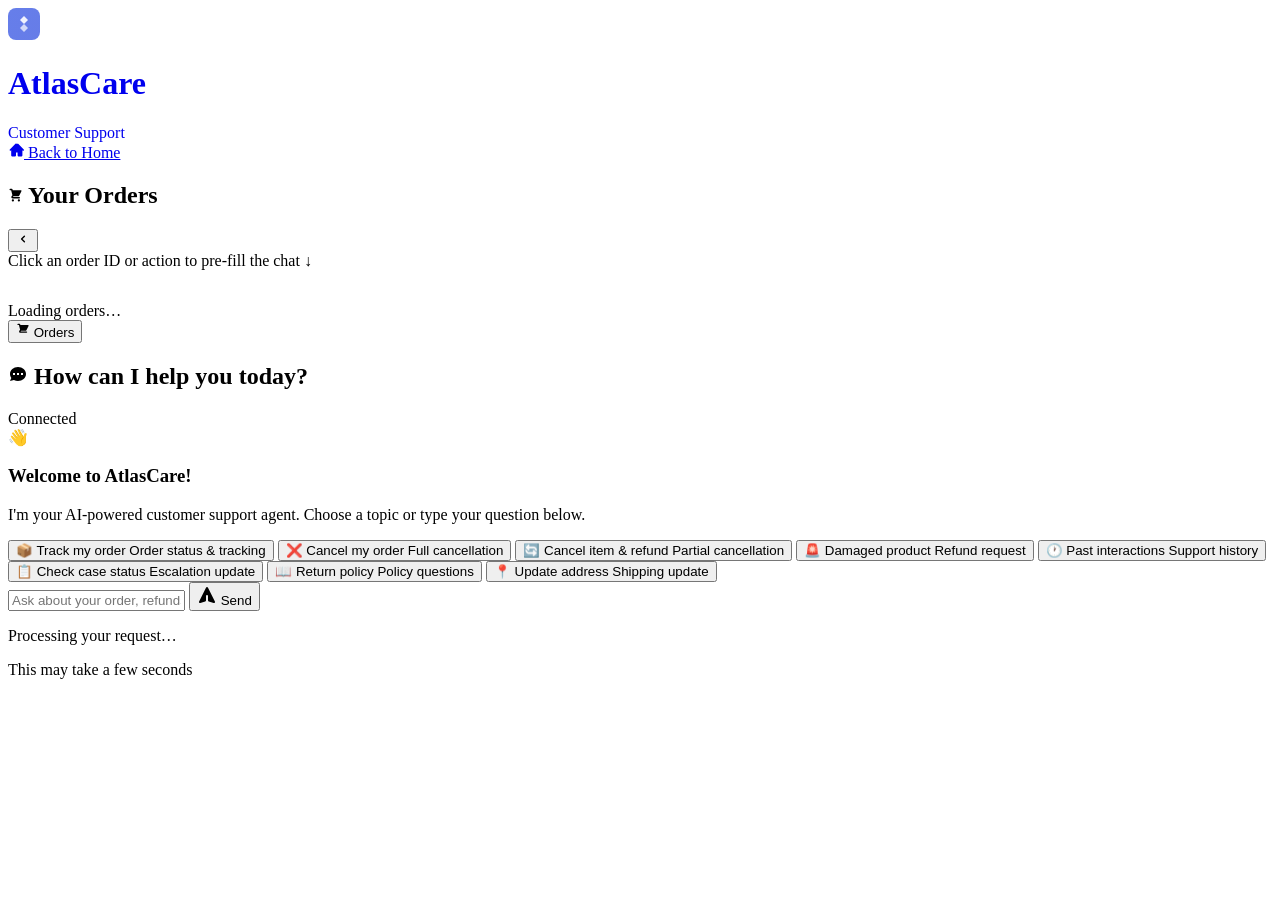
==== frontend/chat.html @ 0a65d342 "Initial commit — AtlasCare MLE Track Transfer submission - LangGraph + Pydantic AI agent pipeline (J" ====
<!DOCTYPE html>
<html lang="en">
<head>
  <meta charset="UTF-8" />
  <meta name="viewport" content="width=device-width, initial-scale=1.0" />
  <title>AtlasCare — Customer Support</title>
  <link rel="stylesheet" href="/static/style.css" />
  <link rel="stylesheet" href="/static/chat.css" />
  <link rel="preconnect" href="https://fonts.googleapis.com">
  <link rel="preconnect" href="https://fonts.gstatic.com" crossorigin>
  <link href="https://fonts.googleapis.com/css2?family=Inter:wght@300;400;500;600;700&display=swap" rel="stylesheet">
</head>
<body>

  <!-- Header -->
  <header class="header">
    <div class="header-content">
      <a href="/" class="logo" style="text-decoration:none;">
        <svg width="32" height="32" viewBox="0 0 32 32" fill="none" xmlns="http://www.w3.org/2000/svg">
          <rect width="32" height="32" rx="8" fill="url(#grad1)"/>
          <path d="M16 8L20 12L16 16L12 12L16 8Z" fill="white" opacity="0.9"/>
          <path d="M16 16L20 20L16 24L12 20L16 16Z" fill="white" opacity="0.7"/>
          <defs>
            <linearGradient id="grad1" x1="0" y1="0" x2="32" y2="32">
              <stop offset="0%" stop-color="#667eea"/>
              <stop offset="100%" stop-color="#764ba2"/>
            </linearGradient>
          </defs>
        </svg>
        <div class="logo-text">
          <h1>AtlasCare</h1>
          <span class="version">Customer Support</span>
        </div>
      </a>

      <!-- Per-session stats -->
      <div class="header-stats" id="sessionStats">
        <div class="stat-card" id="sessionMsgCard" style="display:none">
          <div class="stat-icon">💬</div>
          <div class="stat-content">
            <span class="stat-value" id="sessionMsgCount">0</span>
            <span class="stat-label">Messages</span>
          </div>
        </div>
        <div class="stat-card" id="sessionLatencyCard" style="display:none">
          <div class="stat-icon">⚡</div>
          <div class="stat-content">
            <span class="stat-value" id="sessionAvgLatency">—</span>
            <span class="stat-label">Avg Response</span>
          </div>
        </div>
      </div>

      <a href="/" class="ops-link" title="Back to Home">
        <svg width="16" height="16" fill="currentColor" viewBox="0 0 20 20">
          <path d="M10.707 2.293a1 1 0 00-1.414 0l-7 7a1 1 0 001.414 1.414L4 10.414V17a1 1 0 001 1h4a1 1 0 001-1v-4h2v4a1 1 0 001 1h4a1 1 0 001-1v-6.586l.293.293a1 1 0 001.414-1.414l-7-7z"/>
        </svg>
        Back to Home
      </a>
    </div>
  </header>

  <!-- Two-column layout -->
  <main class="chat-main">

    <!-- LEFT: Orders sidebar -->
    <aside class="orders-sidebar" id="ordersSidebar">
      <div class="orders-sidebar-header">
        <h2>
          <svg width="15" height="15" fill="currentColor" viewBox="0 0 20 20">
            <path d="M3 1a1 1 0 000 2h1.22l.305 1.222a.997.997 0 00.01.042l1.358 5.43-.893.892C3.74 11.846 4.632 14 6.414 14H15a1 1 0 000-2H6.414l1-1H14a1 1 0 00.894-.553l3-6A1 1 0 0017 3H6.28l-.31-1.243A1 1 0 005 1H3z"/>
            <path d="M16 16.5a1.5 1.5 0 11-3 0 1.5 1.5 0 013 0zM6.5 18a1.5 1.5 0 100-3 1.5 1.5 0 000 3z"/>
          </svg>
          Your Orders
        </h2>
        <button class="sidebar-collapse-btn" id="sidebarCollapseBtn" title="Collapse sidebar">
          <svg width="14" height="14" fill="currentColor" viewBox="0 0 20 20">
            <path fill-rule="evenodd" d="M12.707 5.293a1 1 0 010 1.414L9.414 10l3.293 3.293a1 1 0 01-1.414 1.414l-4-4a1 1 0 010-1.414l4-4a1 1 0 011.414 0z" clip-rule="evenodd"/>
          </svg>
        </button>
      </div>

      <div class="orders-hint">
        Click an order ID or action to pre-fill the chat ↓
      </div>

      <div class="orders-list" id="ordersList">
        <div class="orders-loading" id="ordersLoading">
          <div class="spinner" style="width:24px;height:24px;border-width:3px;margin:0 auto 0.5rem"></div>
          <span>Loading orders…</span>
        </div>
      </div>
    </aside>

    <!-- Collapsed tab (shown when sidebar is collapsed) -->
    <button class="sidebar-expand-tab" id="sidebarExpandTab" title="Show orders">
      <svg width="14" height="14" fill="currentColor" viewBox="0 0 20 20">
        <path d="M3 1a1 1 0 000 2h1.22l.305 1.222a.997.997 0 00.01.042l1.358 5.43-.893.892C3.74 11.846 4.632 14 6.414 14H15a1 1 0 000-2H6.414l1-1H14a1 1 0 00.894-.553l3-6A1 1 0 0017 3H6.28l-.31-1.243A1 1 0 005 1H3z"/>
      </svg>
      Orders
    </button>

    <!-- RIGHT: Chat -->
    <section class="chat-section">
      <div class="chat-header">
        <h2>
          <svg width="20" height="20" fill="currentColor" viewBox="0 0 20 20">
            <path fill-rule="evenodd" d="M18 10c0 3.866-3.582 7-8 7a8.841 8.841 0 01-4.083-.98L2 17l1.338-3.123C2.493 12.767 2 11.434 2 10c0-3.866 3.582-7 8-7s8 3.134 8 7zM7 9H5v2h2V9zm8 0h-2v2h2V9zM9 9h2v2H9V9z" clip-rule="evenodd"/>
          </svg>
          How can I help you today?
        </h2>
        <div class="connection-status">
          <span class="status-dot"></span>
          <span class="status-text">Connected</span>
        </div>
      </div>

      <div class="chat-window" id="chatWindow">
        <div class="welcome-message" id="welcomeMessage">
          <div class="welcome-icon">👋</div>
          <h3>Welcome to AtlasCare!</h3>
          <p>I'm your AI-powered customer support agent. Choose a topic or type your question below.</p>
          <div class="prompt-grid">
            <button class="prompt-chip" data-prompt="Where is my order ORD-?">
              <span class="chip-icon">📦</span>
              <span class="chip-label">Track my order</span>
              <span class="chip-sub">Order status &amp; tracking</span>
            </button>
            <button class="prompt-chip" data-prompt="I want to cancel my order ORD-">
              <span class="chip-icon">❌</span>
              <span class="chip-label">Cancel my order</span>
              <span class="chip-sub">Full cancellation</span>
            </button>
            <button class="prompt-chip" data-prompt="Please cancel item 1 from order ORD- and refund to HDFC_CREDIT">
              <span class="chip-icon">🔄</span>
              <span class="chip-label">Cancel item &amp; refund</span>
              <span class="chip-sub">Partial cancellation</span>
            </button>
            <button class="prompt-chip" data-prompt="I received a damaged product on order ORD- and want a refund">
              <span class="chip-icon">🚨</span>
              <span class="chip-label">Damaged product</span>
              <span class="chip-sub">Refund request</span>
            </button>
            <button class="prompt-chip" data-prompt="What was my last inquiry about?">
              <span class="chip-icon">🕐</span>
              <span class="chip-label">Past interactions</span>
              <span class="chip-sub">Support history</span>
            </button>
            <button class="prompt-chip" data-prompt="What is the status of my case CASE-">
              <span class="chip-icon">📋</span>
              <span class="chip-label">Check case status</span>
              <span class="chip-sub">Escalation update</span>
            </button>
            <button class="prompt-chip" data-prompt="What is the return policy and refund window?">
              <span class="chip-icon">📖</span>
              <span class="chip-label">Return policy</span>
              <span class="chip-sub">Policy questions</span>
            </button>
            <button class="prompt-chip" data-prompt="Can you update the shipping address for order ORD- to my office address?">
              <span class="chip-icon">📍</span>
              <span class="chip-label">Update address</span>
              <span class="chip-sub">Shipping update</span>
            </button>
          </div>
        </div>
      </div>

      <form id="chatForm" class="chat-input">
        <input
          type="text"
          id="messageInput"
          placeholder="Ask about your order, refunds, returns, policies…"
          autocomplete="off"
          required
        />
        <button type="submit" id="sendBtn">
          <svg width="20" height="20" fill="currentColor" viewBox="0 0 20 20">
            <path d="M10.894 2.553a1 1 0 00-1.788 0l-7 14a1 1 0 001.169 1.409l5-1.429A1 1 0 009 15.571V11a1 1 0 112 0v4.571a1 1 0 00.725.962l5 1.428a1 1 0 001.17-1.408l-7-14z"/>
          </svg>
          Send
        </button>
      </form>
    </section>
  </main>

  <!-- Confirmation Modal -->
  <div class="modal-overlay" id="confirmModal" style="display:none;">
    <div class="modal-box">
      <div class="modal-icon">⚠️</div>
      <h2>Are you sure?</h2>
      <p id="confirmModalText">This action cannot be undone.</p>
      <div class="modal-actions">
        <button class="modal-btn secondary" id="confirmCancelBtn">No, go back</button>
        <button class="modal-btn danger" id="confirmOkBtn">Yes, proceed</button>
      </div>
    </div>
  </div>

  <!-- Loading Overlay -->
  <div class="loading-overlay" id="loadingOverlay">
    <div class="loading-spinner">
      <div class="spinner"></div>
      <p>Processing your request…</p>
      <span class="loading-hint">This may take a few seconds</span>
    </div>
  </div>

  <div class="toast-container" id="toastContainer"></div>
  <script src="/static/script.js"></script>
</body>
</html>
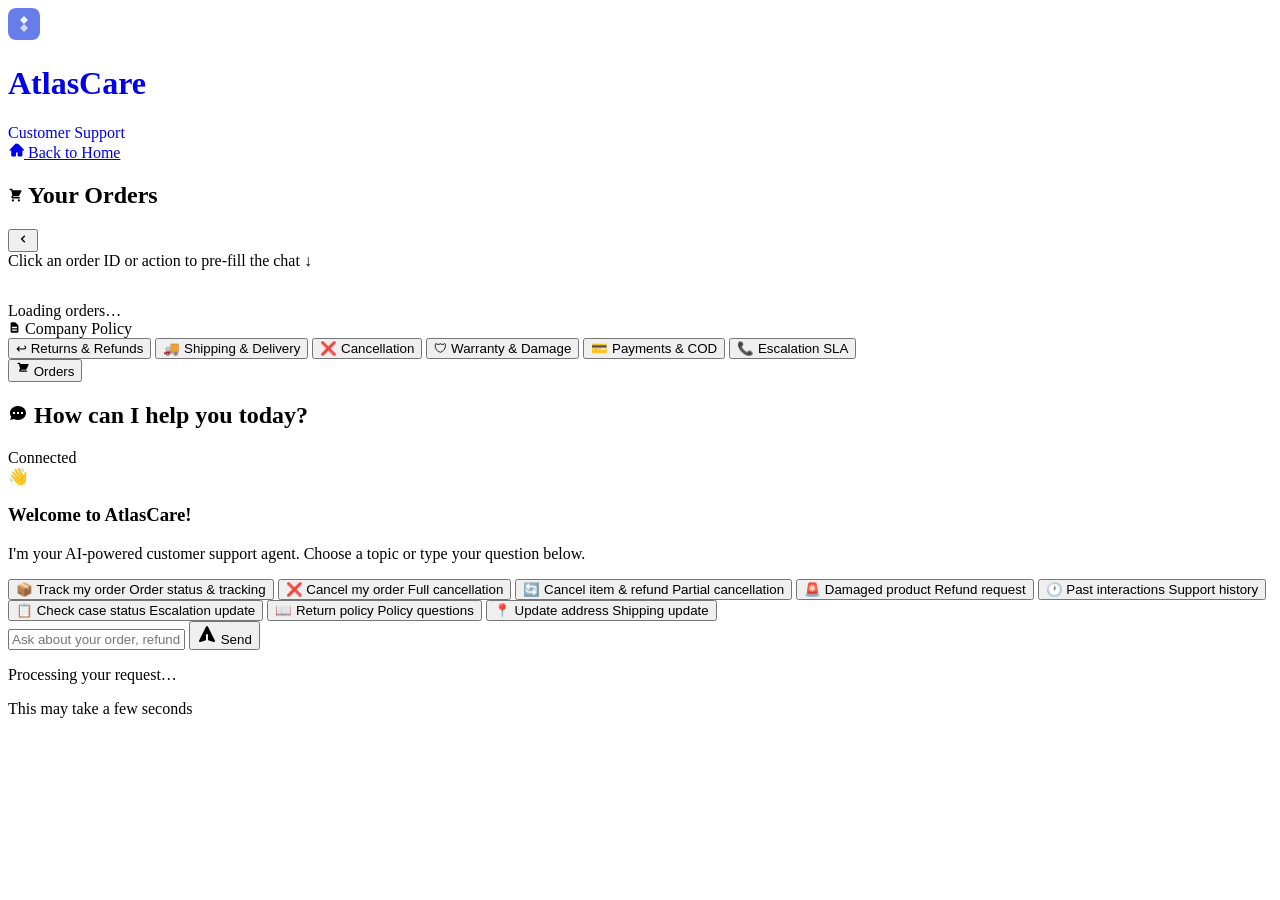
==== commit 4b2ec987: "policies" ====
--- a/frontend/chat.html
+++ b/frontend/chat.html
@@ -90,6 +90,36 @@
           <span>Loading orders…</span>
         </div>
       </div>
+
+      <!-- Company Policy section -->
+      <div class="policy-section">
+        <div class="policy-section-header">
+          <svg width="13" height="13" fill="currentColor" viewBox="0 0 20 20">
+            <path fill-rule="evenodd" d="M4 4a2 2 0 012-2h4.586A2 2 0 0112 2.586L15.414 6A2 2 0 0116 7.414V16a2 2 0 01-2 2H6a2 2 0 01-2-2V4zm2 6a1 1 0 011-1h6a1 1 0 110 2H7a1 1 0 01-1-1zm1 3a1 1 0 100 2h6a1 1 0 100-2H7z" clip-rule="evenodd"/>
+          </svg>
+          Company Policy
+        </div>
+        <div class="policy-buttons">
+          <button class="policy-btn" data-prompt="Check policy regarding returns and refund window">
+            <span class="policy-btn-icon">↩</span> Returns &amp; Refunds
+          </button>
+          <button class="policy-btn" data-prompt="Check policy regarding shipping and delivery timelines">
+            <span class="policy-btn-icon">🚚</span> Shipping &amp; Delivery
+          </button>
+          <button class="policy-btn" data-prompt="Check policy regarding order cancellation">
+            <span class="policy-btn-icon">❌</span> Cancellation
+          </button>
+          <button class="policy-btn" data-prompt="Check policy regarding warranty and damaged products">
+            <span class="policy-btn-icon">🛡</span> Warranty &amp; Damage
+          </button>
+          <button class="policy-btn" data-prompt="Check policy regarding payment methods and COD">
+            <span class="policy-btn-icon">💳</span> Payments &amp; COD
+          </button>
+          <button class="policy-btn" data-prompt="Check policy regarding escalation and specialist SLA">
+            <span class="policy-btn-icon">📞</span> Escalation SLA
+          </button>
+        </div>
+      </div>
     </aside>
 
     <!-- Collapsed tab (shown when sidebar is collapsed) -->
